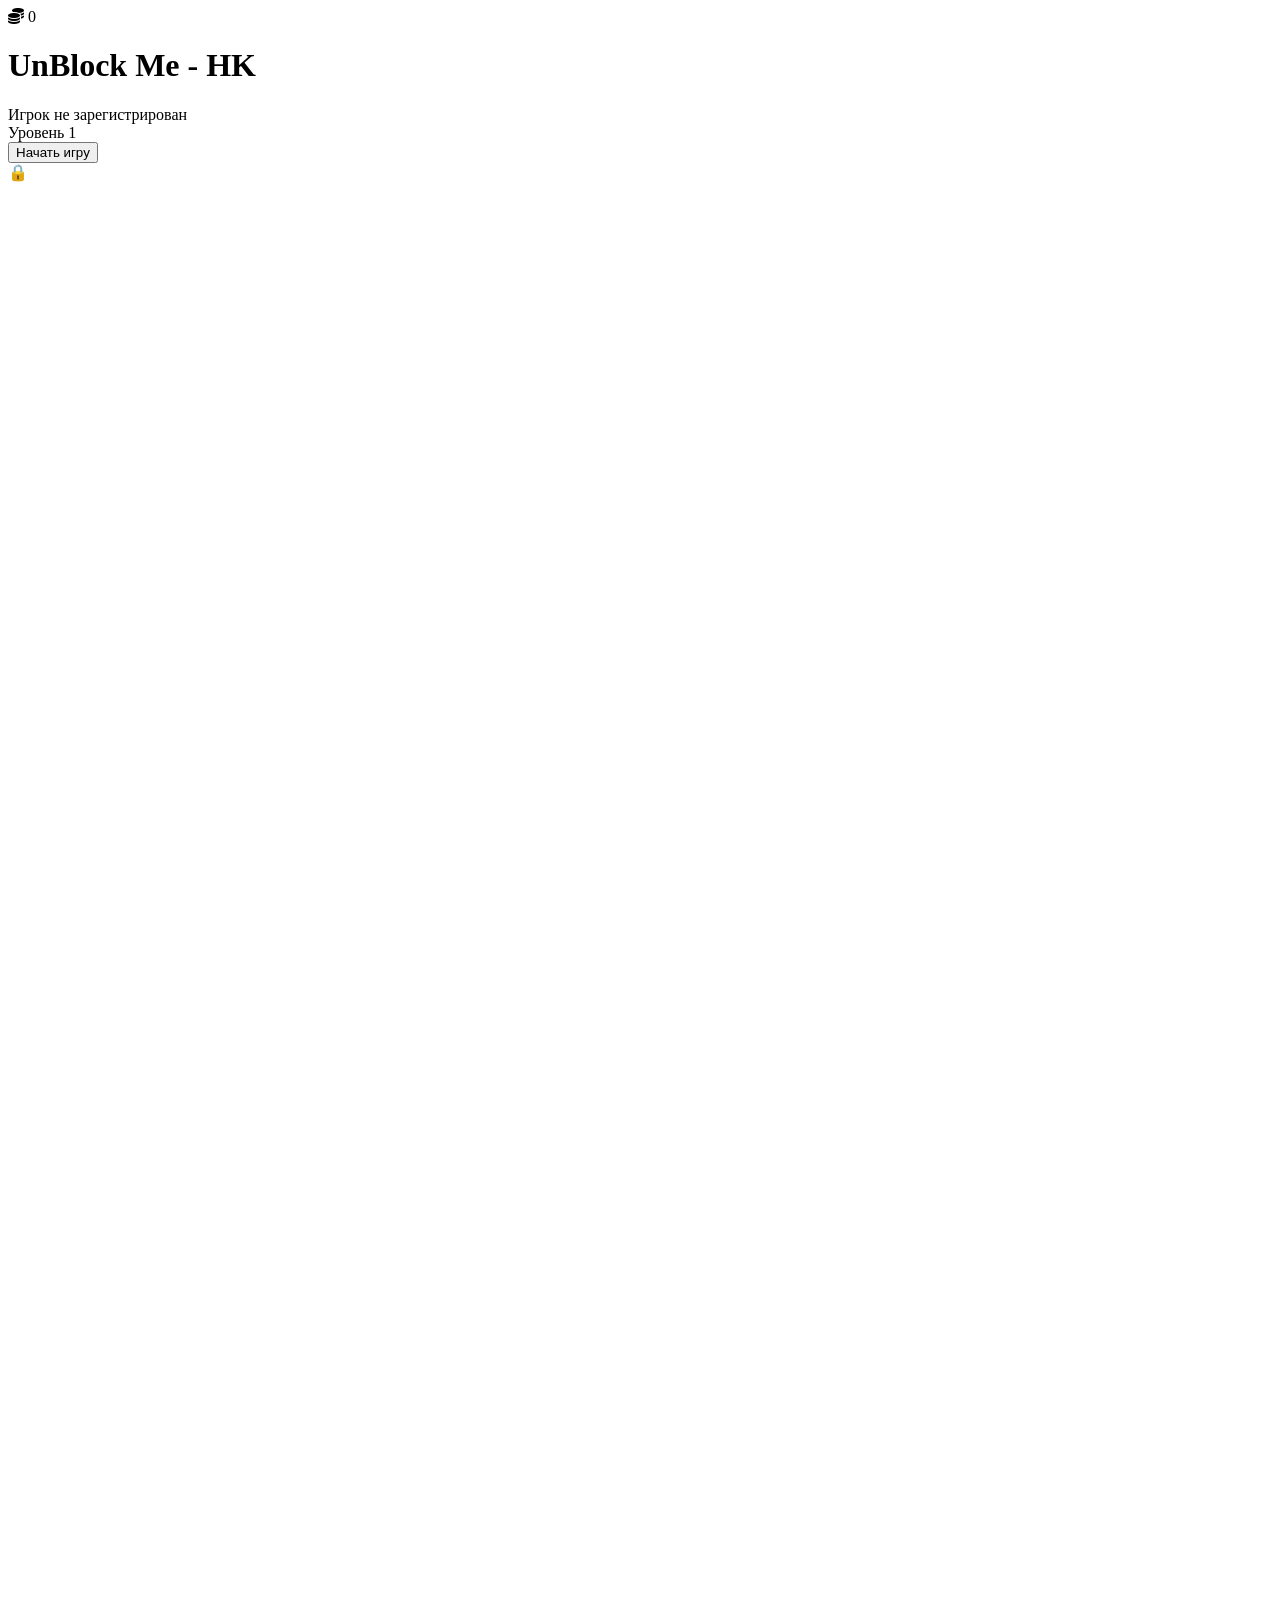
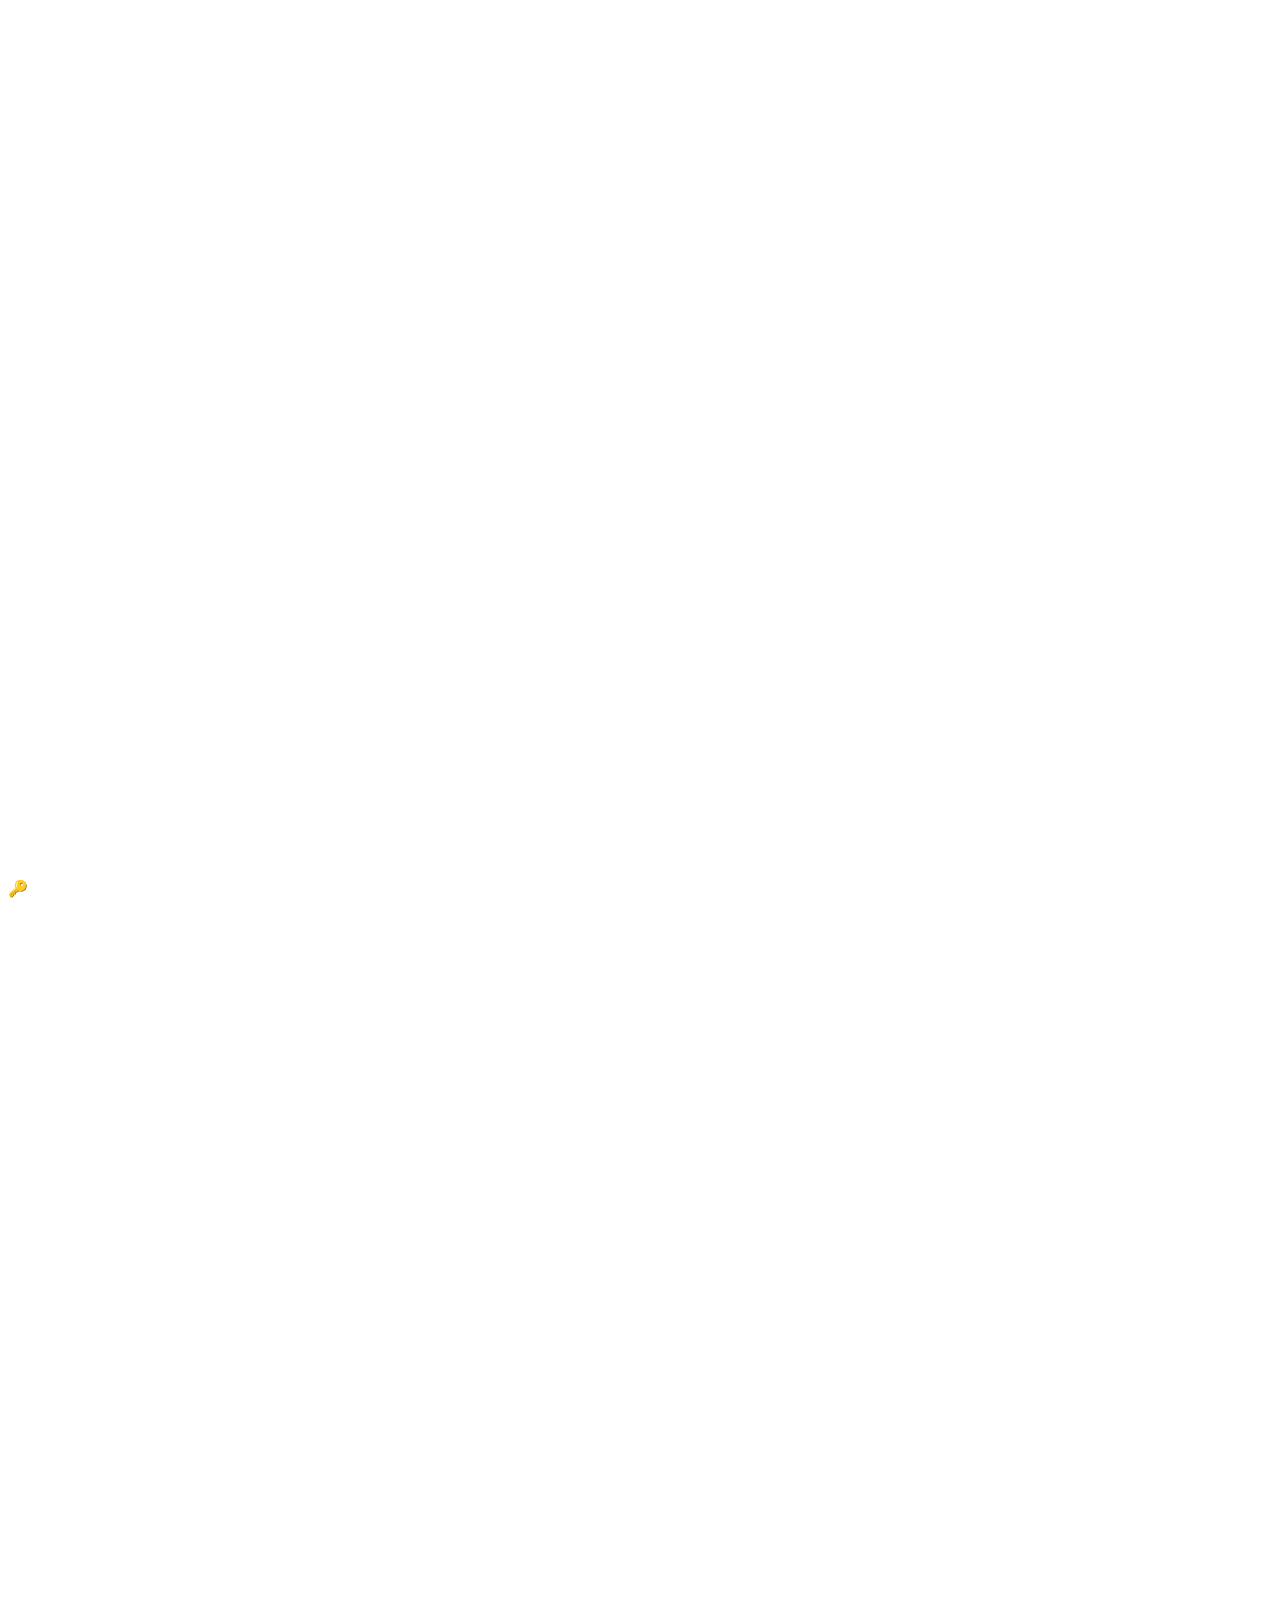
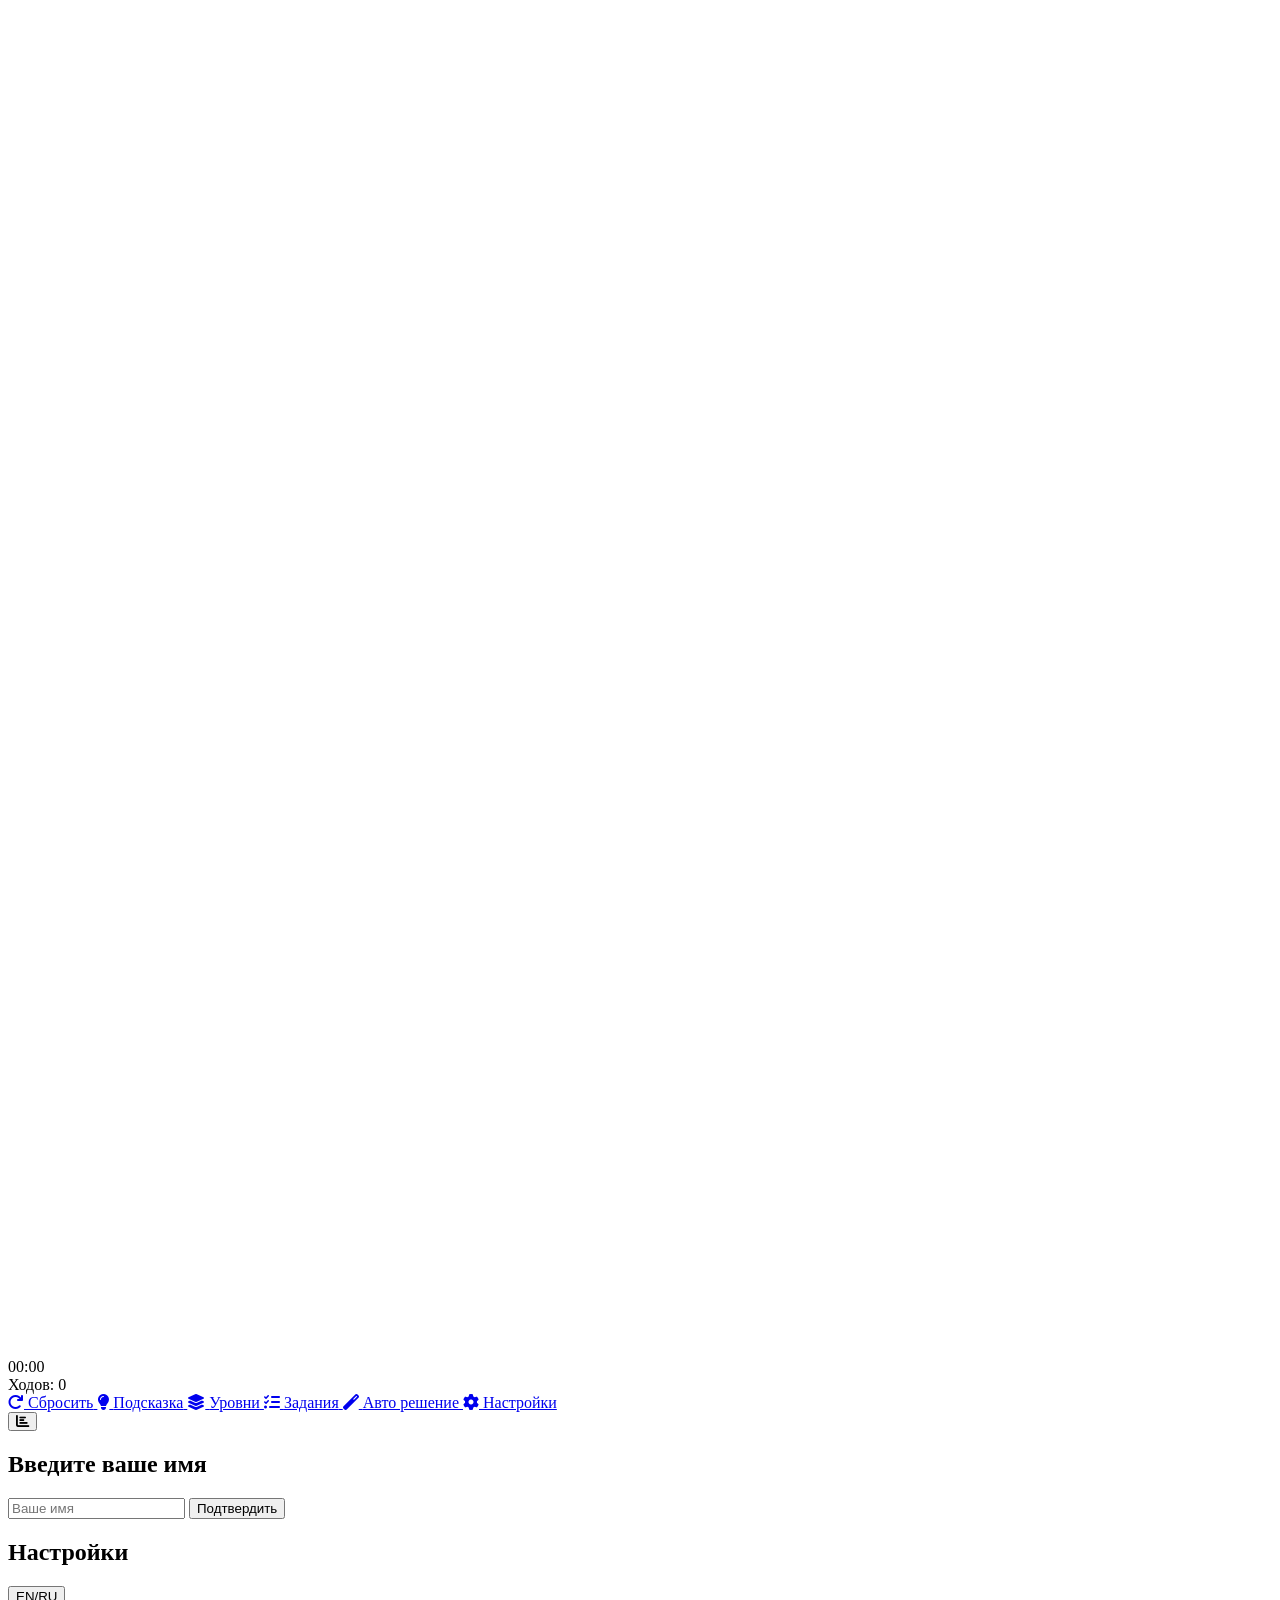
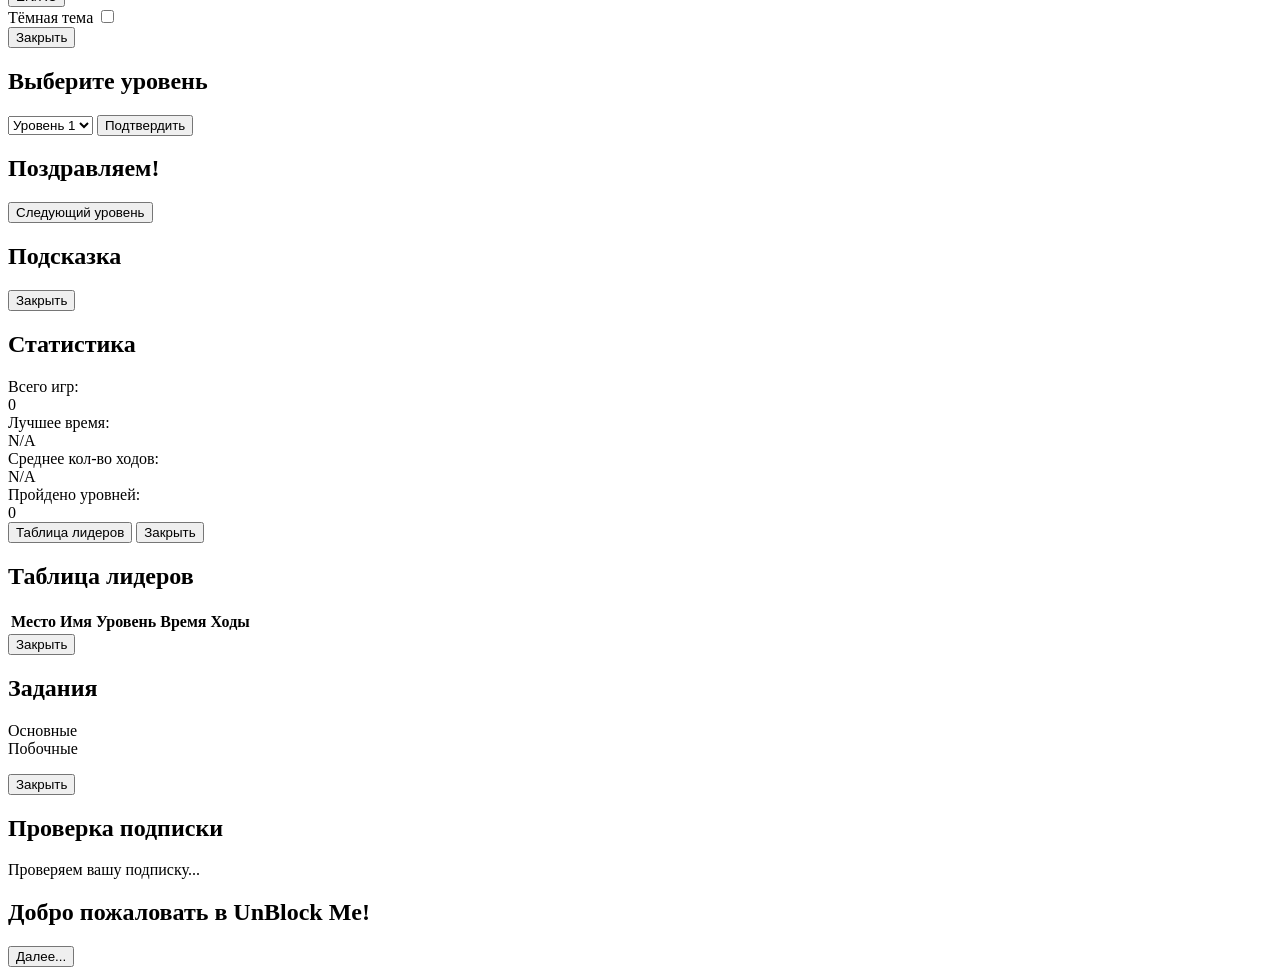
==== index.html @ da18155b "Update index.html" ====
<html><head>
<meta charset="utf-8">
<meta name="viewport" content="width=device-width, initial-scale=1.0">
<title>UnBlock Me - HK</title>
<link rel="icon" href="favicon.ico" type="image/x-icon">
<link rel="stylesheet" href="style.css">
<link rel="stylesheet" href="https://cdnjs.cloudflare.com/ajax/libs/font-awesome/6.1.1/css/all.min.css">
<link href="https://fonts.googleapis.com/css2?family=Roboto:wght@400;700&display=swap" rel="stylesheet">
</head>
<body>
<div id="coin-counter">
  <i class="fas fa-coins"></i>
  <span id="coin-count">0</span>
</div>
<div class="game-container">
  <h1 id="game-title">UnBlock Me - HK</h1>
  <div id="user-info">Загрузка информации о пользователе...</div>
  <div id="current-level">Уровень 1</div>
  <div id="game-board">
    <div id="exit-indicator">🔒</div>
    <div id="start-overlay">
      <button id="start-btn">Начать игру</button>
    </div>
  </div>
  <div id="timer">00:00</div>
  <div id="moves-counter">Ходов: 0</div>
</div>

<div id="mobile-menu">
  <a href="#" class="menu-button" id="reset-btn">
    <i class="fas fa-redo"></i>
    <span>Сбросить</span>
  </a>
  <a href="#" class="menu-button" id="hint-btn">
    <i class="fas fa-lightbulb"></i>
    <span>Подсказка</span>
  </a>
  <a href="#" class="menu-button" id="level-btn">
    <i class="fas fa-layer-group"></i>
    <span>Уровни</span>
  </a>
  <a href="#" class="menu-button" id="tasks-btn">
    <i class="fas fa-tasks"></i>
    <span>Задания</span>
  </a>
  <a href="#" class="hidden" id="auto-solve-btn">
    <i class="fas fa-magic"></i>
    <span>Авто решение</span>
  </a>
  <a href="#" class="menu-button" id="settings-btn">
    <i class="fas fa-cog"></i>
    <span>Настройки</span>
  </a>
</div>

<button id="stats-btn" title="Статистика">
  <i class="fas fa-chart-bar"></i>
</button>

<div id="username-modal" class="modal hidden">
  <div class="modal-content">
    <h2>Введите ваше имя</h2>
    <input type="text" id="username-input" placeholder="Ваше имя">
    <button id="submit-username">Подтвердить</button>
  </div>
</div>

<div id="settings-modal" class="modal hidden">
  <div class="modal-content">
    <h2 id="settings-title">Настройки</h2>
    <button id="language-toggle">EN/RU</button>
    <div id="theme-toggle">
      <span>Тёмная тема</span>
      <label id="theme-toggle-switch">
        <input type="checkbox" checked>
        <span class="slider"></span>
      </label>
    </div>
    <button id="close-settings">Закрыть</button>
  </div>
</div>

<div id="level-modal" class="modal hidden">
  <div class="modal-content">
    <h2>Выберите уровень</h2>
    <select id="level-select"></select>
    <button id="confirm-level">Подтвердить</button>
  </div>
</div>

<div id="win-modal" class="modal hidden">
  <div class="modal-content">
    <h2>Поздравляем!</h2>
    <p id="win-message"></p>
    <button id="next-level-btn">Следующий уровень</button>
  </div>
</div>

<div id="hint-modal" class="modal hidden">
  <div class="modal-content">
    <h2>Подсказка</h2>
    <p id="hint-text"></p>
    <button id="close-hint">Закрыть</button>
  </div>
</div>

<div id="stats-modal" class="modal hidden">
  <div class="modal-content">
    <h2>Статистика</h2>
    <div class="stats-grid">
      <div class="stats-item">
        <div class="stats-label">Всего игр:</div>
        <div class="stats-value" id="total-games">0</div>
      </div>
      <div class="stats-item">
        <div class="stats-label">Лучшее время:</div>
        <div class="stats-value" id="best-time">N/A</div>
      </div>
      <div class="stats-item">
        <div class="stats-label">Среднее кол-во ходов:</div>
        <div class="stats-value" id="avg-moves">N/A</div>
      </div>
      <div class="stats-item">
        <div class="stats-label">Пройдено уровней:</div>
        <div class="stats-value" id="levels-completed">0</div>
      </div>
    </div>
    <button id="show-leaderboard">Таблица лидеров</button>
    <button id="close-stats">Закрыть</button>
  </div>
</div>

<div id="leaderboard-modal" class="modal hidden">
  <div class="modal-content">
    <h2>Таблица лидеров</h2>
    <table class="leaderboard-table">
      <thead>
        <tr>
          <th>Место</th>
          <th>Имя</th>
          <th>Уровень</th>
          <th>Время</th>
          <th>Ходы</th>
        </tr>
      </thead>
      <tbody id="leaderboard-body">
        <!-- Leaderboard data will be inserted here -->
      </tbody>
    </table>
    <button id="close-leaderboard">Закрыть</button>
  </div>
</div>

<div id="tasks-modal" class="modal hidden">
  <div class="modal-content">
    <h2>Задания</h2>
    <div class="tab-container">
      <div class="tab active" data-tab="main">Основные</div>
      <div class="tab" data-tab="side">Побочные</div>
    </div>
    <div class="tab-content active" id="main-tasks">
      <ul class="task-list" id="main-task-list">
        <!-- Main tasks will be inserted here -->
      </ul>
    </div>
    <div class="tab-content" id="side-tasks">
      <ul class="task-list" id="side-task-list">
        <!-- Side tasks will be inserted here -->
      </ul>
    </div>
    <button id="close-tasks">Закрыть</button>
  </div>
</div>

<div id="subscription-modal" class="modal hidden">
  <div class="modal-content">
    <h2>Проверка подписки</h2>
    <p>Проверяем вашу подписку...</p>
  </div>
</div>

<div id="tutorial-modal" class="tutorial-modal hidden">
  <div class="tutorial-content">
    <h2>Добро пожаловать в UnBlock Me!</h2>
    <p id="tutorial-text"></p>
    <button id="tutorial-next">Далее...</button>
  </div>
</div>
<script src="script.js"></script>
</body>
</html>
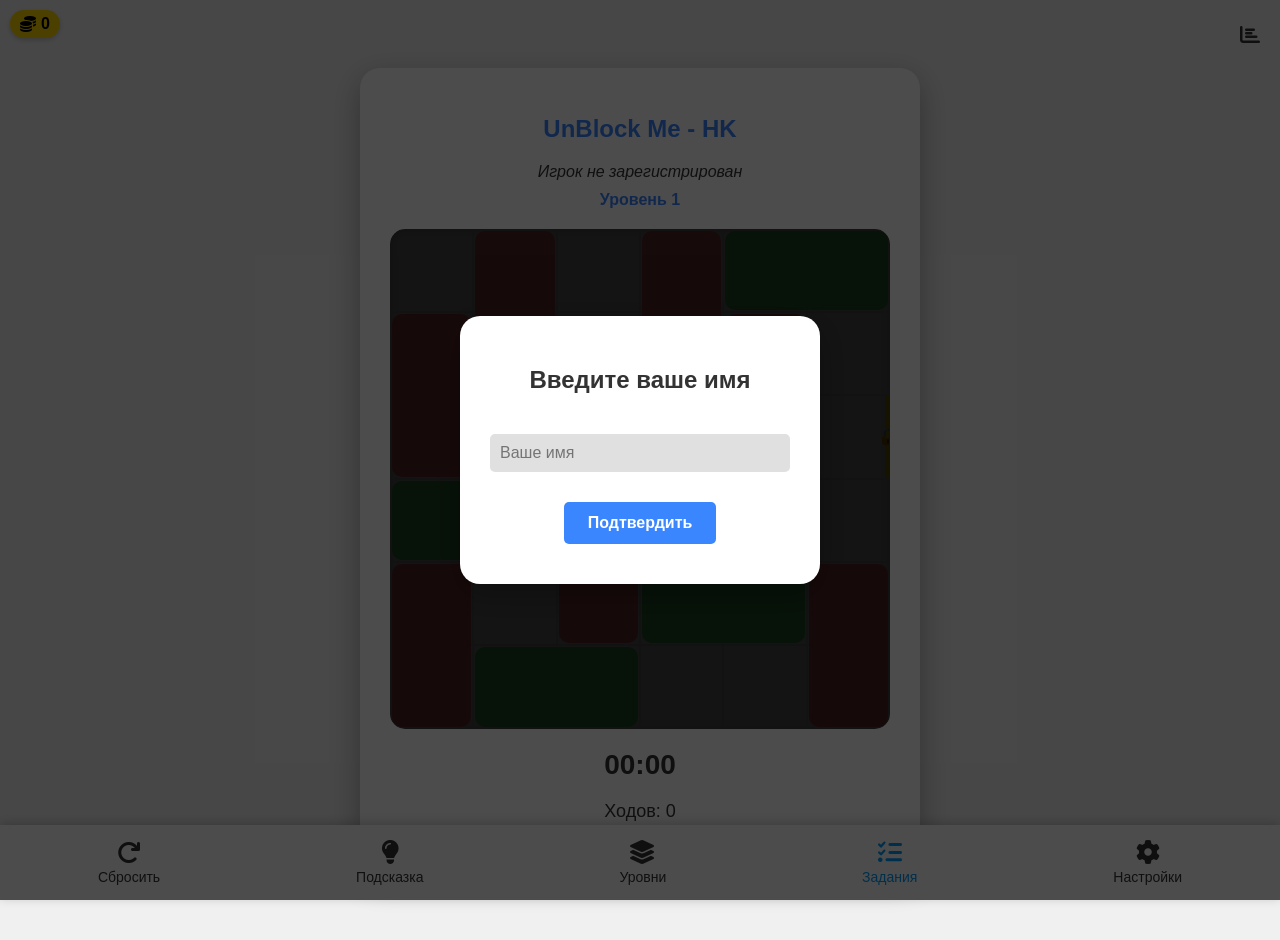
==== commit a284ae9c: "new" ====
--- a/index.html
+++ b/index.html
@@ -188,4 +188,4 @@
 </div>
 <script src="script.js"></script>
 </body>
-</html>
+</html>
--- a/style.css
+++ b/style.css
@@ -0,0 +1,556 @@
+:root {
+  --bg-color: #121212;
+  --text-color: #e0e0e0;
+  --block-red: #ff6b6b;
+  --block-green: #51cf66;
+  --block-yellow: #fcc419;
+  --button-bg: #3a86ff;
+  --button-hover: #4895ff;
+  --board-bg: #1e1e1e;
+  --cell-border: #2c2c2c;
+  --modal-bg: #1a1a1a;
+  --modal-overlay: rgba(0, 0, 0, 0.7);
+  --exit-color: #ffd700;
+  --tab-active: #3a86ff;
+  --tab-inactive: #2c2c2c;
+  --coin-color: #ffd700;
+}
+
+body {
+  font-family: 'Roboto', sans-serif;
+  background-color: var(--bg-color);
+  color: var(--text-color);
+  margin: 0;
+  padding: 20px;
+  transition: background-color 0.3s, color 0.3s;
+  display: flex;
+  justify-content: center;
+  align-items: center;
+  min-height: 100vh;
+}
+
+.game-container {
+  max-width: 500px;
+  width: 90%;
+  background-color: var(--modal-bg);
+  padding: 30px;
+  border-radius: 20px;
+  box-shadow: 0 10px 30px rgba(0,0,0,0.3);
+}
+
+#game-board {
+  width: 100%;
+  aspect-ratio: 1;
+  position: relative;
+  background-color: var(--board-bg);
+  border-radius: 15px;
+  overflow: hidden;
+  touch-action: none;
+  margin-bottom: 20px;
+  box-shadow: inset 0 0 10px rgba(0,0,0,0.2);
+}
+
+.cell {
+  position: absolute;
+  width: 16.666%;
+  height: 16.666%;
+  border: 1px solid var(--cell-border);
+  box-sizing: border-box;
+}
+
+.block {
+  position: absolute;
+  border-radius: 10px;
+  cursor: move;
+  transition: transform 0.3s, box-shadow 0.3s, left 0.2s, top 0.2s;
+  display: flex;
+  justify-content: center;
+  align-items: center;
+  font-size: 24px;
+  user-select: none;
+}
+
+.block:hover {
+  transform: scale(1.05);
+  box-shadow: 0 0 15px rgba(255, 255, 255, 0.2);
+}
+
+.block.r { background-color: var(--block-red); }
+.block.g { background-color: var(--block-green); }
+.block.k { 
+  background-color: var(--block-yellow);
+  animation: pulse 2s infinite;
+}
+
+@keyframes pulse {
+  0% { transform: scale(1); }
+  50% { transform: scale(1.05); }
+  100% { transform: scale(1); }
+}
+
+#exit-indicator {
+  position: absolute;
+  right: 0;
+  top: 33.333%;
+  width: 5px;
+  height: 16.666%;
+  background-color: var(--exit-color);
+  animation: blink 1s infinite;
+  display: flex;
+  justify-content: center;
+  align-items: center;
+}
+
+@keyframes blink {
+  0% { opacity: 0.5; }
+  50% { opacity: 1; }
+  100% { opacity: 0.5; }
+}
+
+#mobile-menu {
+  position: fixed;
+  bottom: 0;
+  left: 0;
+  width: 100%;
+  background-color: var(--modal-bg);
+  display: flex;
+  justify-content: space-around;
+  padding: 15px 0;
+  box-shadow: 0 -2px 10px rgba(0, 0, 0, 0.2);
+}
+
+.menu-button {
+  display: flex;
+  flex-direction: column;
+  align-items: center;
+  color: var(--text-color);
+  text-decoration: none;
+  font-size: 14px;
+  transition: transform 0.2s;
+}
+
+#tasks-btn {
+  display: flex;
+  flex-direction: column;
+  align-items: center;
+  color: #009fff;
+  text-decoration: none;
+  font-size: 14px;
+  transition: transform 0.2s;
+}
+
+.menu-button:hover {
+  transform: scale(1.1);
+}
+
+.menu-button i {
+  font-size: 24px;
+  margin-bottom: 5px;
+}
+
+#timer {
+  font-size: 28px;
+  font-weight: bold;
+  text-align: center;
+  margin: 20px 0;
+  transition: color 0.3s;
+}
+
+#timer.highlight {
+  color: var(--block-yellow);
+}
+
+#start-overlay {
+  position: absolute;
+  top: 0;
+  left: 0;
+  width: 100%;
+  height: 100%;
+  background-color: var(--modal-overlay);
+  display: flex;
+  justify-content: center;
+  align-items: center;
+  z-index: 10;
+  border-radius: 15px;
+}
+
+.hidden {
+  display: none !important;
+}
+
+h1 {
+  text-align: center;
+  margin-bottom: 20px;
+  font-size: 24px;
+  color: var(--button-bg);
+}
+
+#user-info {
+  text-align: center;
+  margin-bottom: 10px;
+  font-style: italic;
+}
+
+#current-level {
+  text-align: center;
+  margin-bottom: 20px;
+  font-weight: bold;
+  color: var(--button-bg);
+}
+
+.modal {
+  position: fixed;
+  top: 0;
+  left: 0;
+  width: 100%;
+  height: 100%;
+  background-color: var(--modal-overlay);
+  display: flex;
+  justify-content: center;
+  align-items: center;
+  z-index: 1000;
+}
+
+.modal-content {
+  background-color: var(--modal-bg);
+  padding: 30px;
+  border-radius: 20px;
+  text-align: center;
+  box-shadow: 0 10px 30px rgba(0,0,0,0.3);
+  max-width: 80%;
+  width: 300px;
+}
+
+.modal input, #level-select {
+  margin: 20px 0;
+  padding: 10px;
+  width: 100%;
+  border: none;
+  border-radius: 5px;
+  background-color: var(--board-bg);
+  color: var(--text-color);
+  font-size: 16px;
+}
+
+button {
+  background-color: var(--button-bg);
+  color: #ffffff;
+  border: none;
+  padding: 12px 24px;
+  border-radius: 5px;
+  cursor: pointer;
+  transition: background-color 0.3s, transform 0.2s;
+  font-weight: bold;
+  font-size: 16px;
+  margin: 10px 5px;
+}
+
+button:hover {
+  background-color: var(--button-hover);
+  transform: scale(1.05);
+}
+
+#theme-toggle {
+  display: flex;
+  align-items: center;
+  justify-content: space-between;
+  margin: 20px 0;
+}
+
+#theme-toggle-switch {
+  width: 60px;
+  height: 34px;
+  position: relative;
+  display: inline-block;
+}
+
+#theme-toggle-switch input {
+  opacity: 0;
+  width: 0;
+  height: 0;
+}
+
+.slider {
+  position: absolute;
+  cursor: pointer;
+  top: 0;
+  left: 0;
+  right: 0;
+  bottom: 0;
+  background-color: #ccc;
+  transition: .4s;
+  border-radius: 34px;
+}
+
+.slider:before {
+  position: absolute;
+  content: "";
+  height: 26px;
+  width: 26px;
+  left: 4px;
+  bottom: 4px;
+  background-color: white;
+  transition: .4s;
+  border-radius: 50%;
+}
+
+input:checked + .slider {
+  background-color: var(--button-bg);
+}
+
+input:checked + .slider:before {
+  transform: translateX(26px);
+}
+
+#burger-content > * {
+  margin: 15px 0;
+}
+
+#moves-counter {
+  font-size: 18px;
+  text-align: center;
+  margin-top: 10px;
+  margin-bottom: 20px;
+}
+
+.action-buttons {
+  display: flex;
+  justify-content: center;
+  flex-wrap: wrap;
+  gap: 10px;
+  margin-bottom: 20px;
+}
+
+.action-button {
+  display: flex;
+  align-items: center;
+  justify-content: center;
+  background-color: var(--button-bg);
+  color: #ffffff;
+  border: none;
+  padding: 10px 15px;
+  border-radius: 5px;
+  cursor: pointer;
+  transition: background-color 0.3s, transform 0.2s;
+  font-weight: bold;
+  font-size: 14px;
+}
+
+.action-button:hover {
+  background-color: var(--button-hover);
+  transform: scale(1.05);
+}
+
+.action-button i {
+  margin-right: 5px;
+}
+
+#stats-btn {
+  position: absolute;
+  top: 10px;
+  right: 10px;
+  background-color: transparent;
+  color: var(--text-color);
+  font-size: 20px;
+  padding: 5px;
+}
+
+#stats-btn:hover {
+  color: var(--button-bg);
+}
+
+.tab-container {
+  display: flex;
+  justify-content: space-around;
+  margin-bottom: 20px;
+}
+
+.tab {
+  padding: 10px 20px;
+  background-color: var(--tab-inactive);
+  color: #ffffff;
+  cursor: pointer;
+  border-radius: 5px 5px 0 0;
+  transition: background-color 0.3s;
+}
+
+.tab.active {
+  background-color: var(--tab-active);
+}
+
+.tab-content {
+  display: none;
+}
+
+.tab-content.active {
+  display: block;
+}
+
+.task-list {
+  list-style-type: none;
+  padding: 0;
+}
+
+.task-item {
+  display: flex;
+  align-items: center;
+  margin-bottom: 10px;
+}
+
+.task-status {
+  width: 20px;
+  height: 20px;
+  border-radius: 50%;
+  border: 2px solid var(--text-color);
+  margin-right: 10px;
+  display: flex;
+  justify-content: center;
+  align-items: center;
+}
+
+.task-status.completed::before {
+  content: '✓';
+  color: var(--block-green);
+}
+
+.task-status.incomplete::before {
+  content: '✗';
+  color: var(--block-red);
+}
+
+.task-link {
+  color: var(--button-bg);
+  text-decoration: none;
+  margin-left: 10px;
+}
+
+.task-link:hover {
+  text-decoration: underline;
+}
+
+#coin-counter {
+  position: fixed;
+  top: 10px;
+  left: 10px;
+  background-color: var(--coin-color);
+  color: #000;
+  padding: 5px 10px;
+  border-radius: 20px;
+  font-weight: bold;
+  display: flex;
+  align-items: center;
+  box-shadow: 0 2px 5px rgba(0,0,0,0.2);
+  transition: transform 0.3s;
+}
+
+#coin-counter:hover {
+  transform: scale(1.1);
+}
+
+#coin-counter i {
+  margin-right: 5px;
+}
+
+#tasks-modal .modal-content {
+  width: 80%;
+  max-width: 600px;
+  max-height: 80vh;
+  overflow-y: auto;
+}
+
+.task-reward {
+  margin-left: auto;
+  font-weight: bold;
+  color: #ff7800;
+}
+
+@keyframes coinAnimation {
+  0% { transform: scale(1) rotate(0deg); opacity: 1; }
+  50% { transform: scale(1.5) rotate(180deg); opacity: 0.7; }
+  100% { transform: scale(1) rotate(360deg); opacity: 1; }
+}
+
+.coin-animation {
+  position: fixed;
+  color: var(--coin-color);
+  font-size: 24px;
+  pointer-events: none;
+  animation: coinAnimation 1s ease-out;
+}
+
+.tutorial-modal {
+  position: fixed;
+  top: 0;
+  left: 0;
+  width: 100%;
+  height: 100%;
+  /* background-color: rgba(0, 0, 0, 0.8); */
+  display: flex;
+  justify-content: center;
+  align-items: center;
+  z-index: 2000;
+}
+
+.tutorial-content {
+  background-color: var(--modal-bg);
+  padding: 30px;
+  border-radius: 20px;
+  text-align: center;
+  box-shadow: 0 10px 30px rgba(0,0,0,0.3);
+  max-width: 80%;
+  width: 400px;
+}
+
+.tutorial-content h2 {
+  color: var(--button-bg);
+  margin-bottom: 20px;
+}
+
+.tutorial-content p {
+  margin-bottom: 20px;
+}
+
+.tutorial-highlight {
+  position: absolute;
+  border: 2px solid #3affd8;
+  border-radius: 5px;
+  animation: pulse 1s infinite alternate;
+}
+
+@keyframes pulse {
+  from { box-shadow: 0 0 0 0 rgba(58, 134, 255, 0.4); }
+  to { box-shadow: 0 0 0 10px rgba(58, 134, 255, 0); }
+}
+
+@media (max-width: 600px) {
+  .game-container {
+    padding: 20px;
+  }
+  
+  h1 {
+    font-size: 20px;
+  }
+  
+  #timer {
+    font-size: 24px;
+  }
+
+  .modal-content {
+    width: 90%;
+    padding: 20px;
+  }
+
+  .action-button {
+    font-size: 12px;
+    padding: 8px 12px;
+  }
+
+  #tasks-modal .modal-content {
+    width: 95%;
+  }
+
+  .tutorial-content {
+    width: 90%;
+    padding: 20px;
+  }
+}
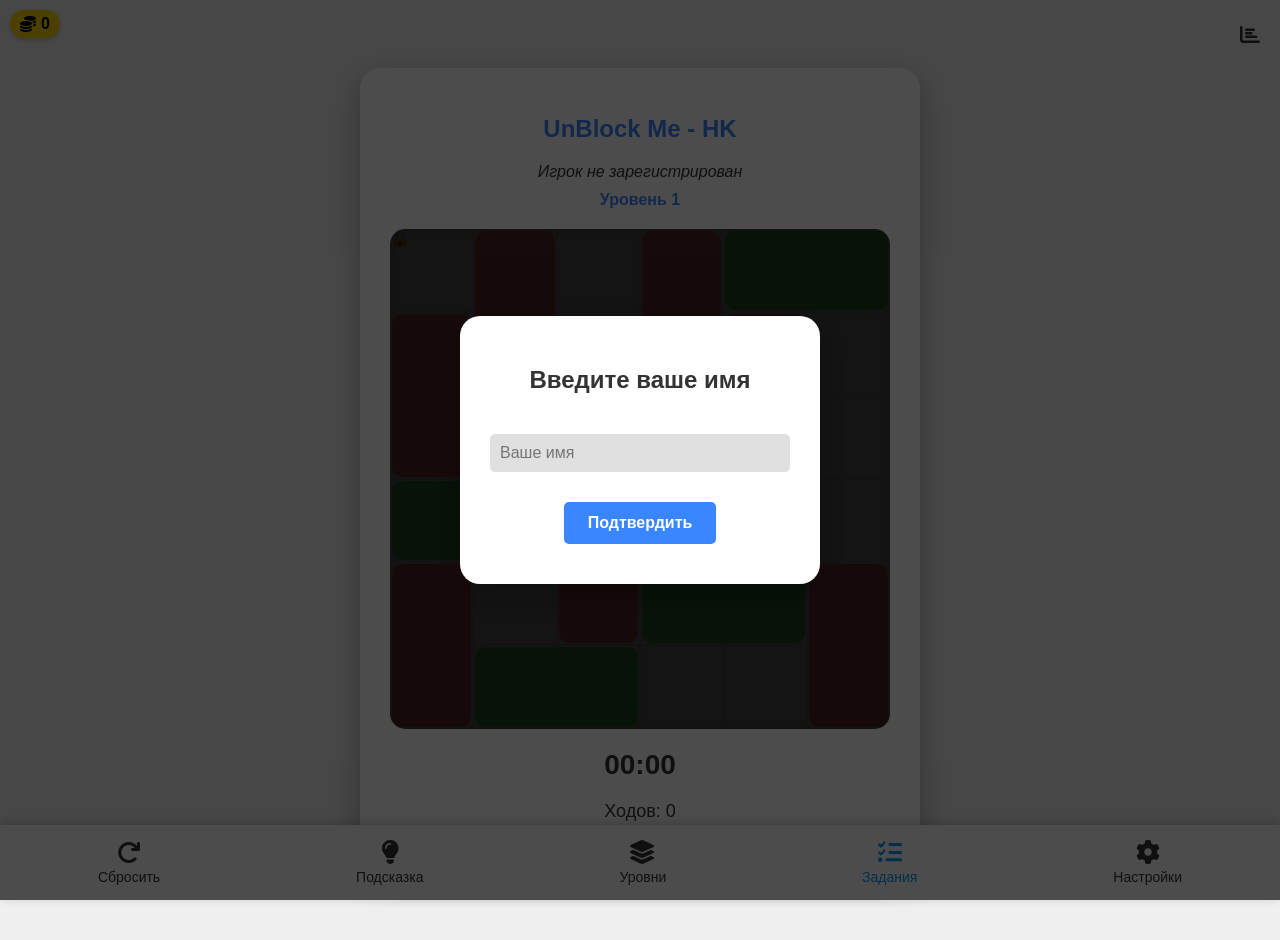
==== commit 92a791d8: "Update index.html" ====
--- a/index.html
+++ b/index.html
@@ -17,7 +17,7 @@
   <div id="user-info">Загрузка информации о пользователе...</div>
   <div id="current-level">Уровень 1</div>
   <div id="game-board">
-    <div id="exit-indicator">🔒</div>
+    <div id="exit-indicator"> </div>
     <div id="start-overlay">
       <button id="start-btn">Начать игру</button>
     </div>
@@ -188,4 +188,4 @@
 </div>
 <script src="script.js"></script>
 </body>
-</html>+</html>
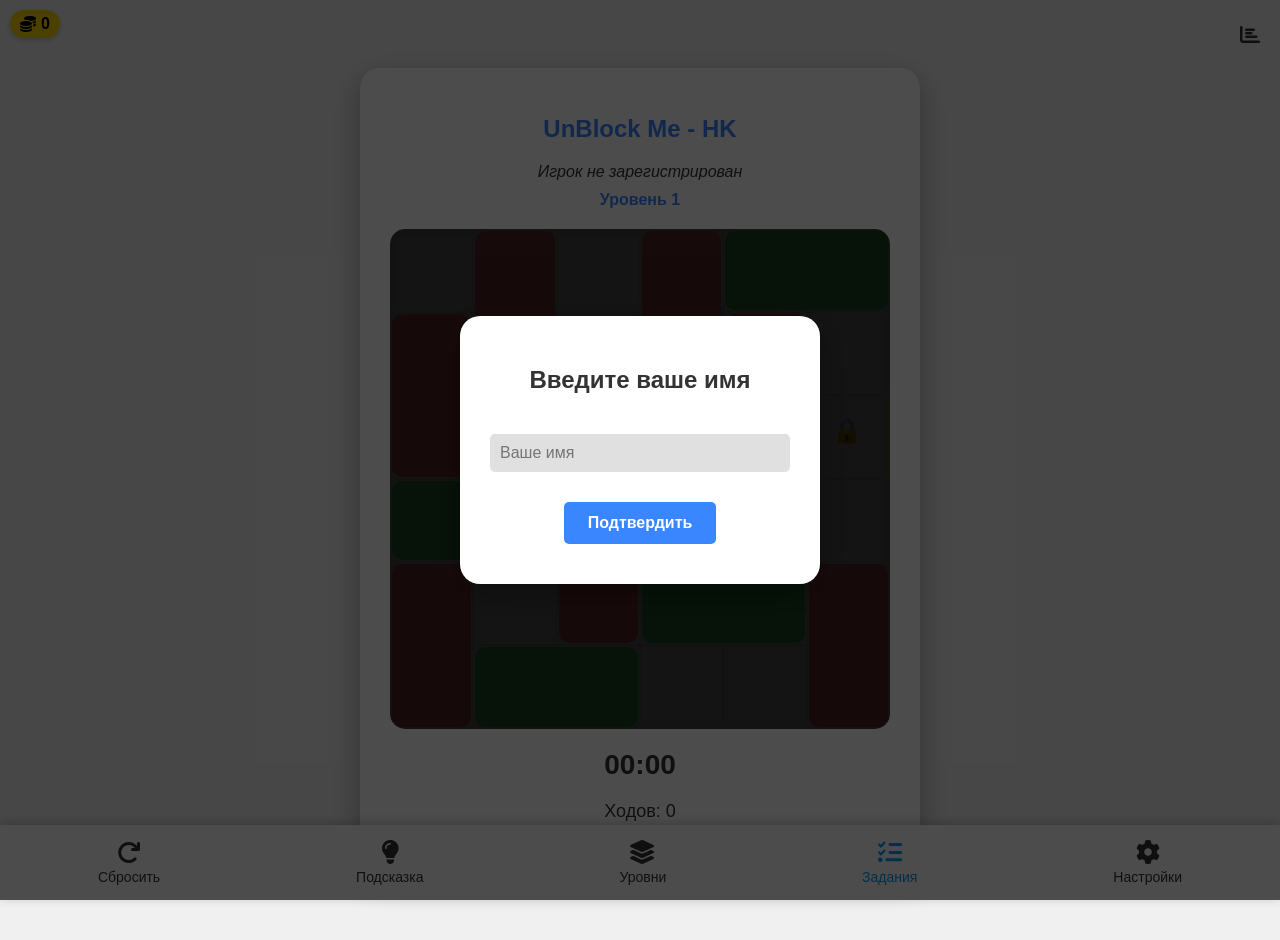
==== commit cf085948: "update" ====
--- a/index.html
+++ b/index.html
@@ -188,4 +188,4 @@
 </div>
 <script src="script.js"></script>
 </body>
-</html>
+</html>
--- a/style.css
+++ b/style.css
@@ -58,6 +58,43 @@
   box-sizing: border-box;
 }
 
+.exit-cell {
+    position: relative;
+}
+
+.exit-cell::after {
+    content: '';
+    position: absolute;
+    top: -5px;
+    right: -5px;
+    bottom: -5px;
+    width: 5px;
+    background-color: yellow;
+    animation: pulse 1s infinite;
+}
+
+@keyframes pulse {
+    0% {
+        opacity: 0;
+    }
+    50% {
+        opacity: 1;
+    }
+    100% {
+        opacity: 0;
+    }
+}
+
+.lock-icon {
+    position: absolute;
+    top: calc(50.5% - 50px);
+    left: calc(93.8% - 12px);
+    transform: translate(-50%, -50%);
+    font-size: 24px;
+    z-index: 1;
+    border-radius: 15px;
+    /* animation: pulse 1s infinite; */
+}
 .block {
   position: absolute;
   border-radius: 10px;
@@ -77,8 +114,8 @@
 
 .block.r { background-color: var(--block-red); }
 .block.g { background-color: var(--block-green); }
-.block.k { 
-  background-color: var(--block-yellow);
+.block.k {
+  background-color: #ffffff;
   animation: pulse 2s infinite;
 }
 
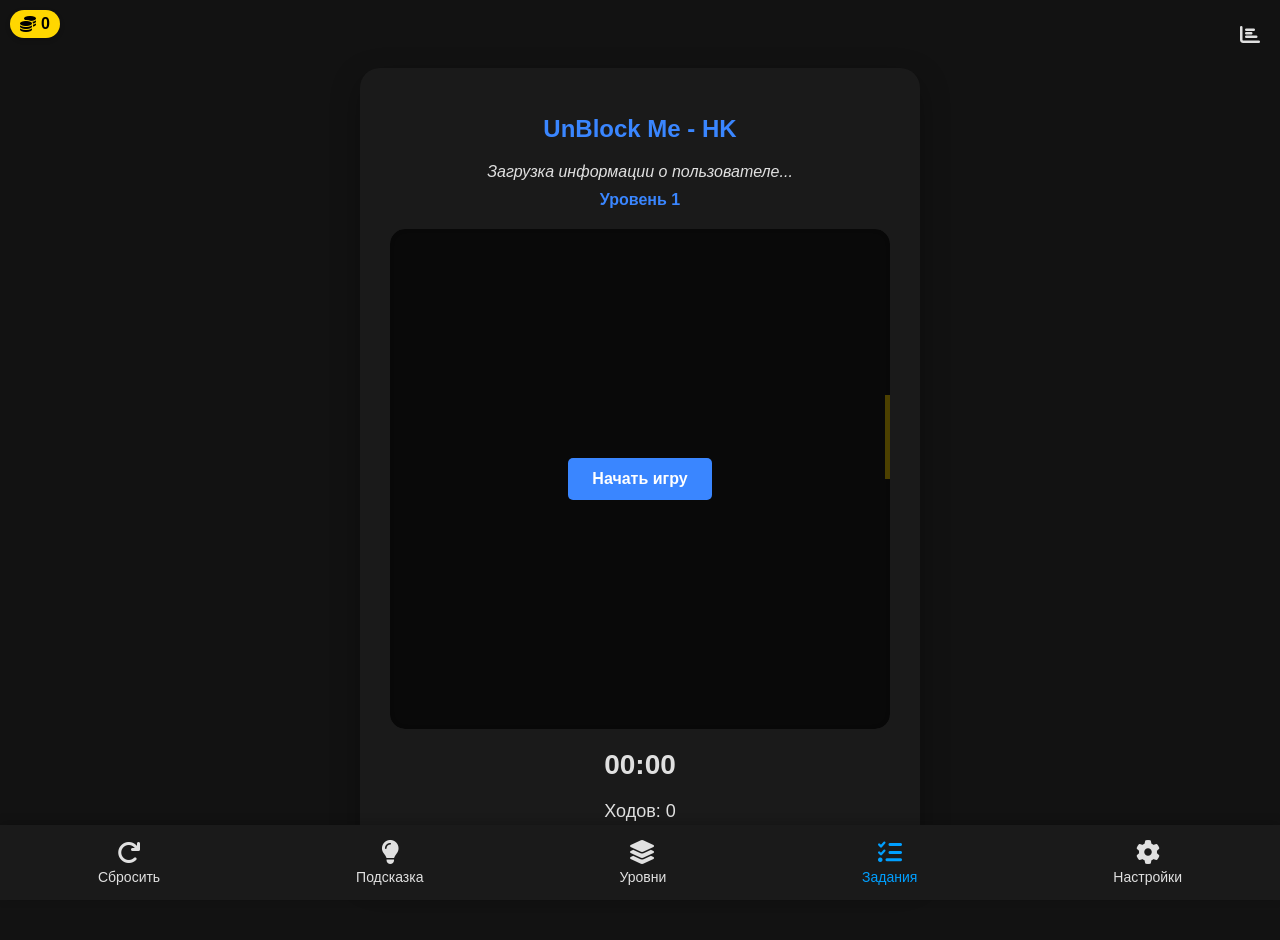
==== commit ebe33ea0: "Update index.html" ====
--- a/index.html
+++ b/index.html
@@ -3,7 +3,7 @@
 <meta name="viewport" content="width=device-width, initial-scale=1.0">
 <title>UnBlock Me - HK</title>
 <link rel="icon" href="favicon.ico" type="image/x-icon">
-<link rel="stylesheet" href="style.css">
+<link rel="stylesheet" href="styles.css">
 <link rel="stylesheet" href="https://cdnjs.cloudflare.com/ajax/libs/font-awesome/6.1.1/css/all.min.css">
 <link href="https://fonts.googleapis.com/css2?family=Roboto:wght@400;700&display=swap" rel="stylesheet">
 </head>
@@ -188,4 +188,4 @@
 </div>
 <script src="script.js"></script>
 </body>
-</html>+</html>
--- a/styles.css
+++ b/styles.css
@@ -0,0 +1,593 @@
+:root {
+  --bg-color: #121212;
+  --text-color: #e0e0e0;
+  --block-red: #ff6b6b;
+  --block-green: #51cf66;
+  --block-yellow: #fcc419;
+  --button-bg: #3a86ff;
+  --button-hover: #4895ff;
+  --board-bg: #1e1e1e;
+  --cell-border: #2c2c2c;
+  --modal-bg: #1a1a1a;
+  --modal-overlay: rgba(0, 0, 0, 0.7);
+  --exit-color: #ffd700;
+  --tab-active: #3a86ff;
+  --tab-inactive: #2c2c2c;
+  --coin-color: #ffd700;
+}
+
+body {
+  font-family: 'Roboto', sans-serif;
+  background-color: var(--bg-color);
+  color: var(--text-color);
+  margin: 0;
+  padding: 20px;
+  transition: background-color 0.3s, color 0.3s;
+  display: flex;
+  justify-content: center;
+  align-items: center;
+  min-height: 100vh;
+}
+
+.game-container {
+  max-width: 500px;
+  width: 90%;
+  background-color: var(--modal-bg);
+  padding: 30px;
+  border-radius: 20px;
+  box-shadow: 0 10px 30px rgba(0,0,0,0.3);
+}
+
+#game-board {
+  width: 100%;
+  aspect-ratio: 1;
+  position: relative;
+  background-color: var(--board-bg);
+  border-radius: 15px;
+  overflow: hidden;
+  touch-action: none;
+  margin-bottom: 20px;
+  box-shadow: inset 0 0 10px rgba(0,0,0,0.2);
+}
+
+.cell {
+  position: absolute;
+  width: 16.666%;
+  height: 16.666%;
+  border: 1px solid var(--cell-border);
+  box-sizing: border-box;
+}
+
+.exit-cell {
+    position: relative;
+}
+
+.exit-cell::after {
+    content: '';
+    position: absolute;
+    top: -5px;
+    right: -5px;
+    bottom: -5px;
+    width: 5px;
+    background-color: yellow;
+    animation: pulse 1s infinite;
+}
+
+@keyframes pulse {
+    0% {
+        opacity: 0;
+    }
+    50% {
+        opacity: 1;
+    }
+    100% {
+        opacity: 0;
+    }
+}
+
+.lock-icon {
+    position: absolute;
+    top: calc(50.5% - 50px);
+    left: calc(93.8% - 12px);
+    transform: translate(-50%, -50%);
+    font-size: 24px;
+    z-index: 1;
+    border-radius: 15px;
+    /* animation: pulse 1s infinite; */
+}
+.block {
+  position: absolute;
+  border-radius: 10px;
+  cursor: move;
+  transition: transform 0.3s, box-shadow 0.3s, left 0.2s, top 0.2s;
+  display: flex;
+  justify-content: center;
+  align-items: center;
+  font-size: 24px;
+  user-select: none;
+}
+
+.block:hover {
+  transform: scale(1.05);
+  box-shadow: 0 0 15px rgba(255, 255, 255, 0.2);
+}
+
+.block.r { background-color: var(--block-red); }
+.block.g { background-color: var(--block-green); }
+.block.k {
+  background-color: #ffffff;
+  animation: pulse 2s infinite;
+}
+
+@keyframes pulse {
+  0% { transform: scale(1); }
+  50% { transform: scale(1.05); }
+  100% { transform: scale(1); }
+}
+
+#exit-indicator {
+  position: absolute;
+  right: 0;
+  top: 33.333%;
+  width: 5px;
+  height: 16.666%;
+  background-color: var(--exit-color);
+  animation: blink 1s infinite;
+  display: flex;
+  justify-content: center;
+  align-items: center;
+}
+
+@keyframes blink {
+  0% { opacity: 0.5; }
+  50% { opacity: 1; }
+  100% { opacity: 0.5; }
+}
+
+#mobile-menu {
+  position: fixed;
+  bottom: 0;
+  left: 0;
+  width: 100%;
+  background-color: var(--modal-bg);
+  display: flex;
+  justify-content: space-around;
+  padding: 15px 0;
+  box-shadow: 0 -2px 10px rgba(0, 0, 0, 0.2);
+}
+
+.menu-button {
+  display: flex;
+  flex-direction: column;
+  align-items: center;
+  color: var(--text-color);
+  text-decoration: none;
+  font-size: 14px;
+  transition: transform 0.2s;
+}
+
+#tasks-btn {
+  display: flex;
+  flex-direction: column;
+  align-items: center;
+  color: #009fff;
+  text-decoration: none;
+  font-size: 14px;
+  transition: transform 0.2s;
+}
+
+.menu-button:hover {
+  transform: scale(1.1);
+}
+
+.menu-button i {
+  font-size: 24px;
+  margin-bottom: 5px;
+}
+
+#timer {
+  font-size: 28px;
+  font-weight: bold;
+  text-align: center;
+  margin: 20px 0;
+  transition: color 0.3s;
+}
+
+#timer.highlight {
+  color: var(--block-yellow);
+}
+
+#start-overlay {
+  position: absolute;
+  top: 0;
+  left: 0;
+  width: 100%;
+  height: 100%;
+  background-color: var(--modal-overlay);
+  display: flex;
+  justify-content: center;
+  align-items: center;
+  z-index: 10;
+  border-radius: 15px;
+}
+
+.hidden {
+  display: none !important;
+}
+
+h1 {
+  text-align: center;
+  margin-bottom: 20px;
+  font-size: 24px;
+  color: var(--button-bg);
+}
+
+#user-info {
+  text-align: center;
+  margin-bottom: 10px;
+  font-style: italic;
+}
+
+#current-level {
+  text-align: center;
+  margin-bottom: 20px;
+  font-weight: bold;
+  color: var(--button-bg);
+}
+
+.modal {
+  position: fixed;
+  top: 0;
+  left: 0;
+  width: 100%;
+  height: 100%;
+  background-color: var(--modal-overlay);
+  display: flex;
+  justify-content: center;
+  align-items: center;
+  z-index: 1000;
+}
+
+.modal-content {
+  background-color: var(--modal-bg);
+  padding: 30px;
+  border-radius: 20px;
+  text-align: center;
+  box-shadow: 0 10px 30px rgba(0,0,0,0.3);
+  max-width: 80%;
+  width: 300px;
+}
+
+.modal input, #level-select {
+  margin: 20px 0;
+  padding: 10px;
+  width: 100%;
+  border: none;
+  border-radius: 5px;
+  background-color: var(--board-bg);
+  color: var(--text-color);
+  font-size: 16px;
+}
+
+button {
+  background-color: var(--button-bg);
+  color: #ffffff;
+  border: none;
+  padding: 12px 24px;
+  border-radius: 5px;
+  cursor: pointer;
+  transition: background-color 0.3s, transform 0.2s;
+  font-weight: bold;
+  font-size: 16px;
+  margin: 10px 5px;
+}
+
+button:hover {
+  background-color: var(--button-hover);
+  transform: scale(1.05);
+}
+
+#theme-toggle {
+  display: flex;
+  align-items: center;
+  justify-content: space-between;
+  margin: 20px 0;
+}
+
+#theme-toggle-switch {
+  width: 60px;
+  height: 34px;
+  position: relative;
+  display: inline-block;
+}
+
+#theme-toggle-switch input {
+  opacity: 0;
+  width: 0;
+  height: 0;
+}
+
+.slider {
+  position: absolute;
+  cursor: pointer;
+  top: 0;
+  left: 0;
+  right: 0;
+  bottom: 0;
+  background-color: #ccc;
+  transition: .4s;
+  border-radius: 34px;
+}
+
+.slider:before {
+  position: absolute;
+  content: "";
+  height: 26px;
+  width: 26px;
+  left: 4px;
+  bottom: 4px;
+  background-color: white;
+  transition: .4s;
+  border-radius: 50%;
+}
+
+input:checked + .slider {
+  background-color: var(--button-bg);
+}
+
+input:checked + .slider:before {
+  transform: translateX(26px);
+}
+
+#burger-content > * {
+  margin: 15px 0;
+}
+
+#moves-counter {
+  font-size: 18px;
+  text-align: center;
+  margin-top: 10px;
+  margin-bottom: 20px;
+}
+
+.action-buttons {
+  display: flex;
+  justify-content: center;
+  flex-wrap: wrap;
+  gap: 10px;
+  margin-bottom: 20px;
+}
+
+.action-button {
+  display: flex;
+  align-items: center;
+  justify-content: center;
+  background-color: var(--button-bg);
+  color: #ffffff;
+  border: none;
+  padding: 10px 15px;
+  border-radius: 5px;
+  cursor: pointer;
+  transition: background-color 0.3s, transform 0.2s;
+  font-weight: bold;
+  font-size: 14px;
+}
+
+.action-button:hover {
+  background-color: var(--button-hover);
+  transform: scale(1.05);
+}
+
+.action-button i {
+  margin-right: 5px;
+}
+
+#stats-btn {
+  position: absolute;
+  top: 10px;
+  right: 10px;
+  background-color: transparent;
+  color: var(--text-color);
+  font-size: 20px;
+  padding: 5px;
+}
+
+#stats-btn:hover {
+  color: var(--button-bg);
+}
+
+.tab-container {
+  display: flex;
+  justify-content: space-around;
+  margin-bottom: 20px;
+}
+
+.tab {
+  padding: 10px 20px;
+  background-color: var(--tab-inactive);
+  color: #ffffff;
+  cursor: pointer;
+  border-radius: 5px 5px 0 0;
+  transition: background-color 0.3s;
+}
+
+.tab.active {
+  background-color: var(--tab-active);
+}
+
+.tab-content {
+  display: none;
+}
+
+.tab-content.active {
+  display: block;
+}
+
+.task-list {
+  list-style-type: none;
+  padding: 0;
+}
+
+.task-item {
+  display: flex;
+  align-items: center;
+  margin-bottom: 10px;
+}
+
+.task-status {
+  width: 20px;
+  height: 20px;
+  border-radius: 50%;
+  border: 2px solid var(--text-color);
+  margin-right: 10px;
+  display: flex;
+  justify-content: center;
+  align-items: center;
+}
+
+.task-status.completed::before {
+  content: '✓';
+  color: var(--block-green);
+}
+
+.task-status.incomplete::before {
+  content: '✗';
+  color: var(--block-red);
+}
+
+.task-link {
+  color: var(--button-bg);
+  text-decoration: none;
+  margin-left: 10px;
+}
+
+.task-link:hover {
+  text-decoration: underline;
+}
+
+#coin-counter {
+  position: fixed;
+  top: 10px;
+  left: 10px;
+  background-color: var(--coin-color);
+  color: #000;
+  padding: 5px 10px;
+  border-radius: 20px;
+  font-weight: bold;
+  display: flex;
+  align-items: center;
+  box-shadow: 0 2px 5px rgba(0,0,0,0.2);
+  transition: transform 0.3s;
+}
+
+#coin-counter:hover {
+  transform: scale(1.1);
+}
+
+#coin-counter i {
+  margin-right: 5px;
+}
+
+#tasks-modal .modal-content {
+  width: 80%;
+  max-width: 600px;
+  max-height: 80vh;
+  overflow-y: auto;
+}
+
+.task-reward {
+  margin-left: auto;
+  font-weight: bold;
+  color: #ff7800;
+}
+
+@keyframes coinAnimation {
+  0% { transform: scale(1) rotate(0deg); opacity: 1; }
+  50% { transform: scale(1.5) rotate(180deg); opacity: 0.7; }
+  100% { transform: scale(1) rotate(360deg); opacity: 1; }
+}
+
+.coin-animation {
+  position: fixed;
+  color: var(--coin-color);
+  font-size: 24px;
+  pointer-events: none;
+  animation: coinAnimation 1s ease-out;
+}
+
+.tutorial-modal {
+  position: fixed;
+  top: 0;
+  left: 0;
+  width: 100%;
+  height: 100%;
+  /* background-color: rgba(0, 0, 0, 0.8); */
+  display: flex;
+  justify-content: center;
+  align-items: center;
+  z-index: 2000;
+}
+
+.tutorial-content {
+  background-color: var(--modal-bg);
+  padding: 30px;
+  border-radius: 20px;
+  text-align: center;
+  box-shadow: 0 10px 30px rgba(0,0,0,0.3);
+  max-width: 80%;
+  width: 400px;
+}
+
+.tutorial-content h2 {
+  color: var(--button-bg);
+  margin-bottom: 20px;
+}
+
+.tutorial-content p {
+  margin-bottom: 20px;
+}
+
+.tutorial-highlight {
+  position: absolute;
+  border: 2px solid #3affd8;
+  border-radius: 5px;
+  animation: pulse 1s infinite alternate;
+}
+
+@keyframes pulse {
+  from { box-shadow: 0 0 0 0 rgba(58, 134, 255, 0.4); }
+  to { box-shadow: 0 0 0 10px rgba(58, 134, 255, 0); }
+}
+
+@media (max-width: 600px) {
+  .game-container {
+    padding: 20px;
+  }
+  
+  h1 {
+    font-size: 20px;
+  }
+  
+  #timer {
+    font-size: 24px;
+  }
+
+  .modal-content {
+    width: 90%;
+    padding: 20px;
+  }
+
+  .action-button {
+    font-size: 12px;
+    padding: 8px 12px;
+  }
+
+  #tasks-modal .modal-content {
+    width: 95%;
+  }
+
+  .tutorial-content {
+    width: 90%;
+    padding: 20px;
+  }
+}
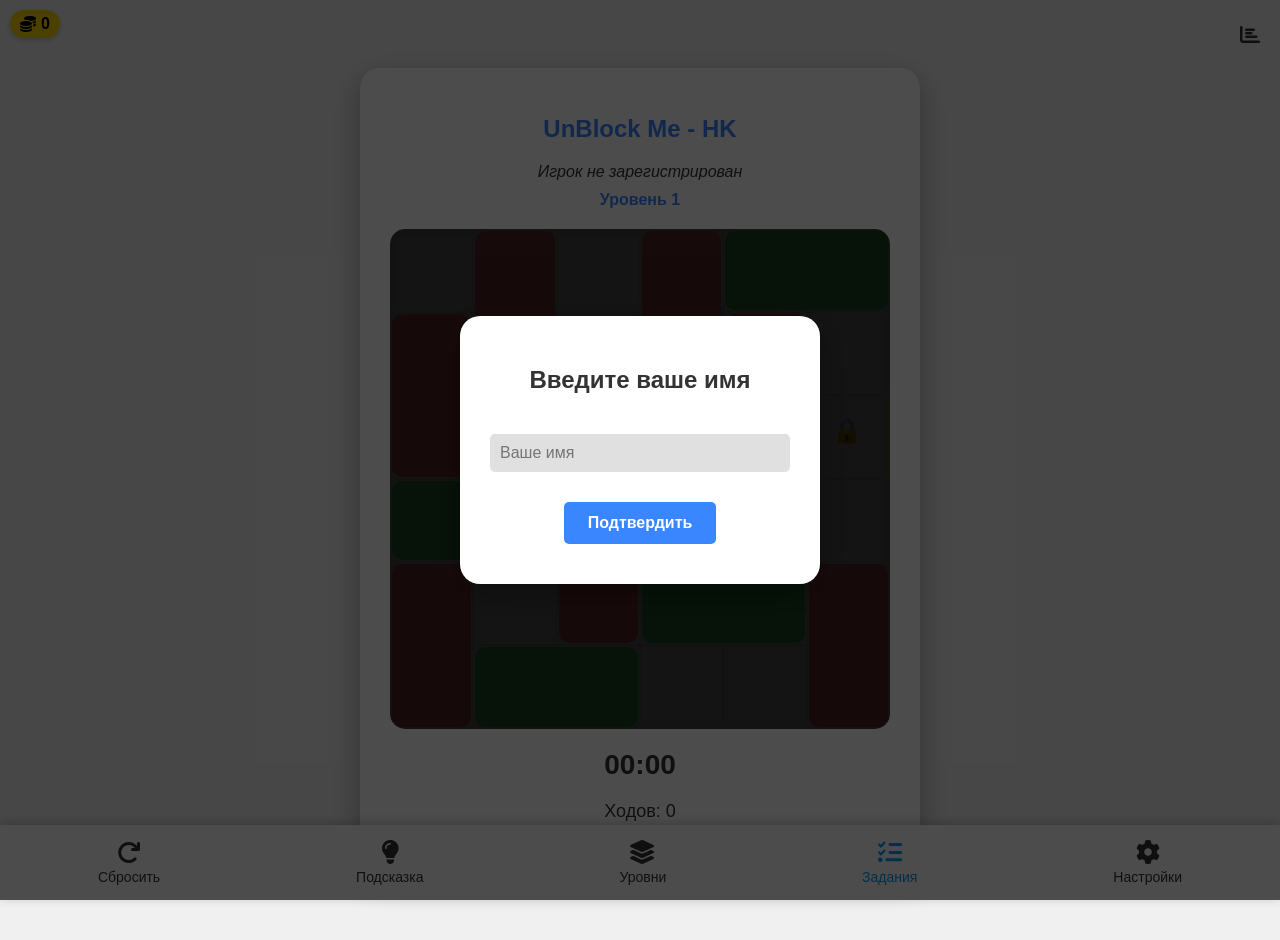
==== commit a2d80318: "Update index.html" ====
--- a/index.html
+++ b/index.html
@@ -3,7 +3,7 @@
 <meta name="viewport" content="width=device-width, initial-scale=1.0">
 <title>UnBlock Me - HK</title>
 <link rel="icon" href="favicon.ico" type="image/x-icon">
-<link rel="stylesheet" href="styles.css">
+<link rel="stylesheet" href="style.css">
 <link rel="stylesheet" href="https://cdnjs.cloudflare.com/ajax/libs/font-awesome/6.1.1/css/all.min.css">
 <link href="https://fonts.googleapis.com/css2?family=Roboto:wght@400;700&display=swap" rel="stylesheet">
 </head>
--- a/style.css
+++ b/style.css
@@ -0,0 +1,593 @@
+:root {
+  --bg-color: #121212;
+  --text-color: #e0e0e0;
+  --block-red: #ff6b6b;
+  --block-green: #51cf66;
+  --block-yellow: #fcc419;
+  --button-bg: #3a86ff;
+  --button-hover: #4895ff;
+  --board-bg: #1e1e1e;
+  --cell-border: #2c2c2c;
+  --modal-bg: #1a1a1a;
+  --modal-overlay: rgba(0, 0, 0, 0.7);
+  --exit-color: #ffd700;
+  --tab-active: #3a86ff;
+  --tab-inactive: #2c2c2c;
+  --coin-color: #ffd700;
+}
+
+body {
+  font-family: 'Roboto', sans-serif;
+  background-color: var(--bg-color);
+  color: var(--text-color);
+  margin: 0;
+  padding: 20px;
+  transition: background-color 0.3s, color 0.3s;
+  display: flex;
+  justify-content: center;
+  align-items: center;
+  min-height: 100vh;
+}
+
+.game-container {
+  max-width: 500px;
+  width: 90%;
+  background-color: var(--modal-bg);
+  padding: 30px;
+  border-radius: 20px;
+  box-shadow: 0 10px 30px rgba(0,0,0,0.3);
+}
+
+#game-board {
+  width: 100%;
+  aspect-ratio: 1;
+  position: relative;
+  background-color: var(--board-bg);
+  border-radius: 15px;
+  overflow: hidden;
+  touch-action: none;
+  margin-bottom: 20px;
+  box-shadow: inset 0 0 10px rgba(0,0,0,0.2);
+}
+
+.cell {
+  position: absolute;
+  width: 16.666%;
+  height: 16.666%;
+  border: 1px solid var(--cell-border);
+  box-sizing: border-box;
+}
+
+.exit-cell {
+    position: relative;
+}
+
+.exit-cell::after {
+    content: '';
+    position: absolute;
+    top: -5px;
+    right: -5px;
+    bottom: -5px;
+    width: 5px;
+    background-color: yellow;
+    animation: pulse 1s infinite;
+}
+
+@keyframes pulse {
+    0% {
+        opacity: 0;
+    }
+    50% {
+        opacity: 1;
+    }
+    100% {
+        opacity: 0;
+    }
+}
+
+.lock-icon {
+    position: absolute;
+    top: calc(50.5% - 50px);
+    left: calc(93.8% - 12px);
+    transform: translate(-50%, -50%);
+    font-size: 24px;
+    z-index: 1;
+    border-radius: 15px;
+    /* animation: pulse 1s infinite; */
+}
+.block {
+  position: absolute;
+  border-radius: 10px;
+  cursor: move;
+  transition: transform 0.3s, box-shadow 0.3s, left 0.2s, top 0.2s;
+  display: flex;
+  justify-content: center;
+  align-items: center;
+  font-size: 24px;
+  user-select: none;
+}
+
+.block:hover {
+  transform: scale(1.05);
+  box-shadow: 0 0 15px rgba(255, 255, 255, 0.2);
+}
+
+.block.r { background-color: var(--block-red); }
+.block.g { background-color: var(--block-green); }
+.block.k {
+  background-color: #ffffff;
+  animation: pulse 2s infinite;
+}
+
+@keyframes pulse {
+  0% { transform: scale(1); }
+  50% { transform: scale(1.05); }
+  100% { transform: scale(1); }
+}
+
+#exit-indicator {
+  position: absolute;
+  right: 0;
+  top: 33.333%;
+  width: 5px;
+  height: 16.666%;
+  background-color: var(--exit-color);
+  animation: blink 1s infinite;
+  display: flex;
+  justify-content: center;
+  align-items: center;
+}
+
+@keyframes blink {
+  0% { opacity: 0.5; }
+  50% { opacity: 1; }
+  100% { opacity: 0.5; }
+}
+
+#mobile-menu {
+  position: fixed;
+  bottom: 0;
+  left: 0;
+  width: 100%;
+  background-color: var(--modal-bg);
+  display: flex;
+  justify-content: space-around;
+  padding: 15px 0;
+  box-shadow: 0 -2px 10px rgba(0, 0, 0, 0.2);
+}
+
+.menu-button {
+  display: flex;
+  flex-direction: column;
+  align-items: center;
+  color: var(--text-color);
+  text-decoration: none;
+  font-size: 14px;
+  transition: transform 0.2s;
+}
+
+#tasks-btn {
+  display: flex;
+  flex-direction: column;
+  align-items: center;
+  color: #009fff;
+  text-decoration: none;
+  font-size: 14px;
+  transition: transform 0.2s;
+}
+
+.menu-button:hover {
+  transform: scale(1.1);
+}
+
+.menu-button i {
+  font-size: 24px;
+  margin-bottom: 5px;
+}
+
+#timer {
+  font-size: 28px;
+  font-weight: bold;
+  text-align: center;
+  margin: 20px 0;
+  transition: color 0.3s;
+}
+
+#timer.highlight {
+  color: var(--block-yellow);
+}
+
+#start-overlay {
+  position: absolute;
+  top: 0;
+  left: 0;
+  width: 100%;
+  height: 100%;
+  background-color: var(--modal-overlay);
+  display: flex;
+  justify-content: center;
+  align-items: center;
+  z-index: 10;
+  border-radius: 15px;
+}
+
+.hidden {
+  display: none !important;
+}
+
+h1 {
+  text-align: center;
+  margin-bottom: 20px;
+  font-size: 24px;
+  color: var(--button-bg);
+}
+
+#user-info {
+  text-align: center;
+  margin-bottom: 10px;
+  font-style: italic;
+}
+
+#current-level {
+  text-align: center;
+  margin-bottom: 20px;
+  font-weight: bold;
+  color: var(--button-bg);
+}
+
+.modal {
+  position: fixed;
+  top: 0;
+  left: 0;
+  width: 100%;
+  height: 100%;
+  background-color: var(--modal-overlay);
+  display: flex;
+  justify-content: center;
+  align-items: center;
+  z-index: 1000;
+}
+
+.modal-content {
+  background-color: var(--modal-bg);
+  padding: 30px;
+  border-radius: 20px;
+  text-align: center;
+  box-shadow: 0 10px 30px rgba(0,0,0,0.3);
+  max-width: 80%;
+  width: 300px;
+}
+
+.modal input, #level-select {
+  margin: 20px 0;
+  padding: 10px;
+  width: 100%;
+  border: none;
+  border-radius: 5px;
+  background-color: var(--board-bg);
+  color: var(--text-color);
+  font-size: 16px;
+}
+
+button {
+  background-color: var(--button-bg);
+  color: #ffffff;
+  border: none;
+  padding: 12px 24px;
+  border-radius: 5px;
+  cursor: pointer;
+  transition: background-color 0.3s, transform 0.2s;
+  font-weight: bold;
+  font-size: 16px;
+  margin: 10px 5px;
+}
+
+button:hover {
+  background-color: var(--button-hover);
+  transform: scale(1.05);
+}
+
+#theme-toggle {
+  display: flex;
+  align-items: center;
+  justify-content: space-between;
+  margin: 20px 0;
+}
+
+#theme-toggle-switch {
+  width: 60px;
+  height: 34px;
+  position: relative;
+  display: inline-block;
+}
+
+#theme-toggle-switch input {
+  opacity: 0;
+  width: 0;
+  height: 0;
+}
+
+.slider {
+  position: absolute;
+  cursor: pointer;
+  top: 0;
+  left: 0;
+  right: 0;
+  bottom: 0;
+  background-color: #ccc;
+  transition: .4s;
+  border-radius: 34px;
+}
+
+.slider:before {
+  position: absolute;
+  content: "";
+  height: 26px;
+  width: 26px;
+  left: 4px;
+  bottom: 4px;
+  background-color: white;
+  transition: .4s;
+  border-radius: 50%;
+}
+
+input:checked + .slider {
+  background-color: var(--button-bg);
+}
+
+input:checked + .slider:before {
+  transform: translateX(26px);
+}
+
+#burger-content > * {
+  margin: 15px 0;
+}
+
+#moves-counter {
+  font-size: 18px;
+  text-align: center;
+  margin-top: 10px;
+  margin-bottom: 20px;
+}
+
+.action-buttons {
+  display: flex;
+  justify-content: center;
+  flex-wrap: wrap;
+  gap: 10px;
+  margin-bottom: 20px;
+}
+
+.action-button {
+  display: flex;
+  align-items: center;
+  justify-content: center;
+  background-color: var(--button-bg);
+  color: #ffffff;
+  border: none;
+  padding: 10px 15px;
+  border-radius: 5px;
+  cursor: pointer;
+  transition: background-color 0.3s, transform 0.2s;
+  font-weight: bold;
+  font-size: 14px;
+}
+
+.action-button:hover {
+  background-color: var(--button-hover);
+  transform: scale(1.05);
+}
+
+.action-button i {
+  margin-right: 5px;
+}
+
+#stats-btn {
+  position: absolute;
+  top: 10px;
+  right: 10px;
+  background-color: transparent;
+  color: var(--text-color);
+  font-size: 20px;
+  padding: 5px;
+}
+
+#stats-btn:hover {
+  color: var(--button-bg);
+}
+
+.tab-container {
+  display: flex;
+  justify-content: space-around;
+  margin-bottom: 20px;
+}
+
+.tab {
+  padding: 10px 20px;
+  background-color: var(--tab-inactive);
+  color: #ffffff;
+  cursor: pointer;
+  border-radius: 5px 5px 0 0;
+  transition: background-color 0.3s;
+}
+
+.tab.active {
+  background-color: var(--tab-active);
+}
+
+.tab-content {
+  display: none;
+}
+
+.tab-content.active {
+  display: block;
+}
+
+.task-list {
+  list-style-type: none;
+  padding: 0;
+}
+
+.task-item {
+  display: flex;
+  align-items: center;
+  margin-bottom: 10px;
+}
+
+.task-status {
+  width: 20px;
+  height: 20px;
+  border-radius: 50%;
+  border: 2px solid var(--text-color);
+  margin-right: 10px;
+  display: flex;
+  justify-content: center;
+  align-items: center;
+}
+
+.task-status.completed::before {
+  content: '✓';
+  color: var(--block-green);
+}
+
+.task-status.incomplete::before {
+  content: '✗';
+  color: var(--block-red);
+}
+
+.task-link {
+  color: var(--button-bg);
+  text-decoration: none;
+  margin-left: 10px;
+}
+
+.task-link:hover {
+  text-decoration: underline;
+}
+
+#coin-counter {
+  position: fixed;
+  top: 10px;
+  left: 10px;
+  background-color: var(--coin-color);
+  color: #000;
+  padding: 5px 10px;
+  border-radius: 20px;
+  font-weight: bold;
+  display: flex;
+  align-items: center;
+  box-shadow: 0 2px 5px rgba(0,0,0,0.2);
+  transition: transform 0.3s;
+}
+
+#coin-counter:hover {
+  transform: scale(1.1);
+}
+
+#coin-counter i {
+  margin-right: 5px;
+}
+
+#tasks-modal .modal-content {
+  width: 80%;
+  max-width: 600px;
+  max-height: 80vh;
+  overflow-y: auto;
+}
+
+.task-reward {
+  margin-left: auto;
+  font-weight: bold;
+  color: #ff7800;
+}
+
+@keyframes coinAnimation {
+  0% { transform: scale(1) rotate(0deg); opacity: 1; }
+  50% { transform: scale(1.5) rotate(180deg); opacity: 0.7; }
+  100% { transform: scale(1) rotate(360deg); opacity: 1; }
+}
+
+.coin-animation {
+  position: fixed;
+  color: var(--coin-color);
+  font-size: 24px;
+  pointer-events: none;
+  animation: coinAnimation 1s ease-out;
+}
+
+.tutorial-modal {
+  position: fixed;
+  top: 0;
+  left: 0;
+  width: 100%;
+  height: 100%;
+  /* background-color: rgba(0, 0, 0, 0.8); */
+  display: flex;
+  justify-content: center;
+  align-items: center;
+  z-index: 2000;
+}
+
+.tutorial-content {
+  background-color: var(--modal-bg);
+  padding: 30px;
+  border-radius: 20px;
+  text-align: center;
+  box-shadow: 0 10px 30px rgba(0,0,0,0.3);
+  max-width: 80%;
+  width: 400px;
+}
+
+.tutorial-content h2 {
+  color: var(--button-bg);
+  margin-bottom: 20px;
+}
+
+.tutorial-content p {
+  margin-bottom: 20px;
+}
+
+.tutorial-highlight {
+  position: absolute;
+  border: 2px solid #3affd8;
+  border-radius: 5px;
+  animation: pulse 1s infinite alternate;
+}
+
+@keyframes pulse {
+  from { box-shadow: 0 0 0 0 rgba(58, 134, 255, 0.4); }
+  to { box-shadow: 0 0 0 10px rgba(58, 134, 255, 0); }
+}
+
+@media (max-width: 600px) {
+  .game-container {
+    padding: 20px;
+  }
+  
+  h1 {
+    font-size: 20px;
+  }
+  
+  #timer {
+    font-size: 24px;
+  }
+
+  .modal-content {
+    width: 90%;
+    padding: 20px;
+  }
+
+  .action-button {
+    font-size: 12px;
+    padding: 8px 12px;
+  }
+
+  #tasks-modal .modal-content {
+    width: 95%;
+  }
+
+  .tutorial-content {
+    width: 90%;
+    padding: 20px;
+  }
+}
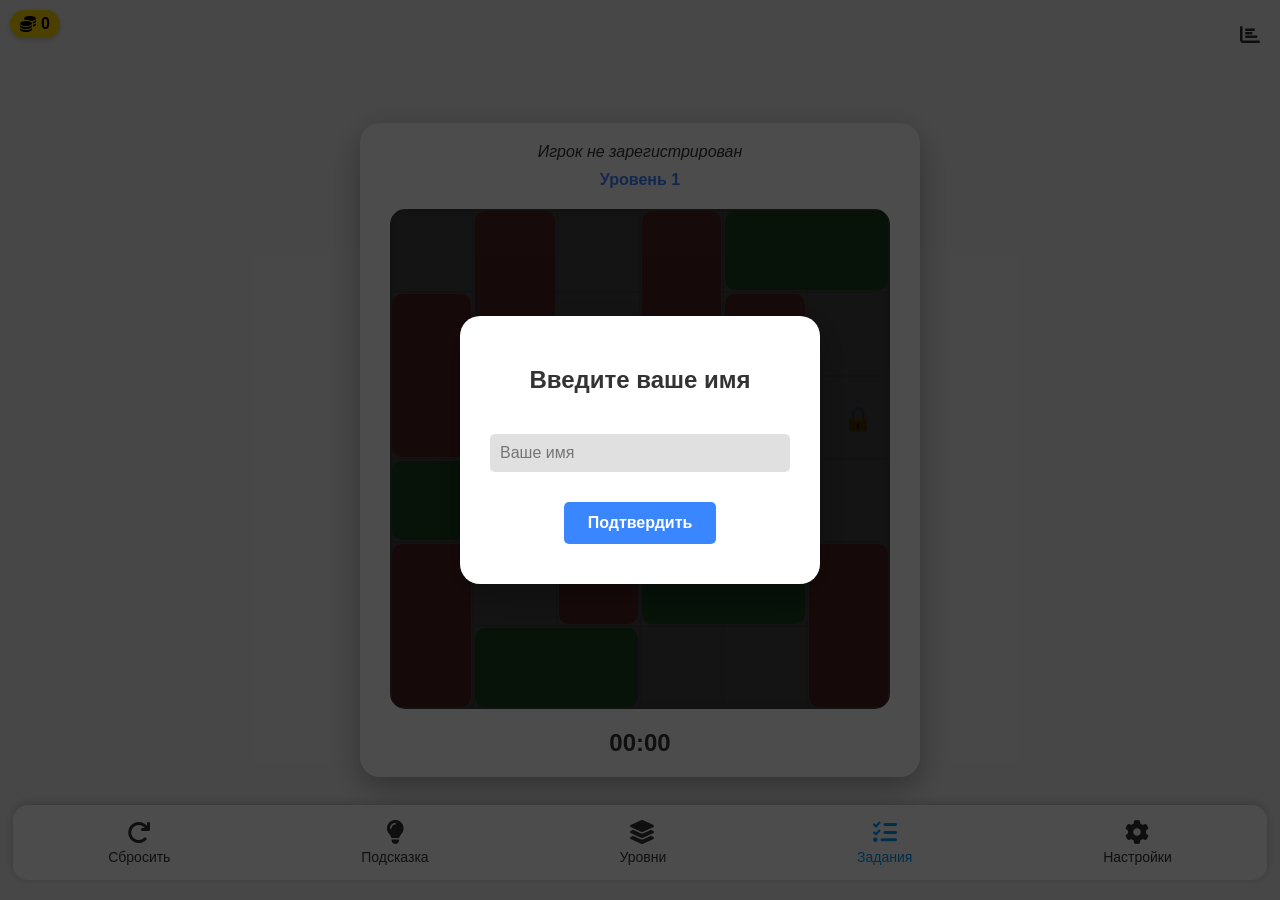
==== commit 8faaa4e6: "Update index.html" ====
--- a/index.html
+++ b/index.html
@@ -13,7 +13,7 @@
   <span id="coin-count">0</span>
 </div>
 <div class="game-container">
-  <h1 id="game-title">UnBlock Me - HK</h1>
+  <h1 id="game-title" class="hidden">UnBlock Me - HK</h1>
   <div id="user-info">Загрузка информации о пользователе...</div>
   <div id="current-level">Уровень 1</div>
   <div id="game-board">
@@ -23,7 +23,7 @@
     </div>
   </div>
   <div id="timer">00:00</div>
-  <div id="moves-counter">Ходов: 0</div>
+  <div id="moves-counter" class="hidden">Ходов: 0</div>
 </div>
 
 <div id="mobile-menu">
--- a/style.css
+++ b/style.css
@@ -21,19 +21,23 @@
   background-color: var(--bg-color);
   color: var(--text-color);
   margin: 0;
-  padding: 20px;
+  /* padding: 20px; */
   transition: background-color 0.3s, color 0.3s;
   display: flex;
   justify-content: center;
   align-items: center;
-  min-height: 100vh;
+  min-height: 80vh;
 }
 
 .game-container {
   max-width: 500px;
   width: 90%;
   background-color: var(--modal-bg);
-  padding: 30px;
+  /* padding: 30px; */
+  padding-top: 20px;
+  padding-right: 30px;
+  padding-bottom: 20px;
+  padding-left: 30px;
   border-radius: 20px;
   box-shadow: 0 10px 30px rgba(0,0,0,0.3);
 }
@@ -87,14 +91,15 @@
 
 .lock-icon {
     position: absolute;
-    top: calc(50.5% - 50px);
-    left: calc(93.8% - 12px);
+    top: calc(52% - 50px);
+    left: calc(96% - 12px);
     transform: translate(-50%, -50%);
     font-size: 24px;
     z-index: 1;
     border-radius: 15px;
     /* animation: pulse 1s infinite; */
 }
+
 .block {
   position: absolute;
   border-radius: 10px;
@@ -146,13 +151,18 @@
 
 #mobile-menu {
   position: fixed;
-  bottom: 0;
-  left: 0;
-  width: 100%;
+  bottom: 20px;
+  left: 1%;
+  width: 98%;
   background-color: var(--modal-bg);
+  border-radius: 15px;
   display: flex;
   justify-content: space-around;
-  padding: 15px 0;
+  /* padding: 15px 0; */
+  padding-top: 15px;
+  padding-right: 0px;
+  padding-bottom: 15px;
+  padding-left: 0px;
   box-shadow: 0 -2px 10px rgba(0, 0, 0, 0.2);
 }
 
@@ -186,10 +196,10 @@
 }
 
 #timer {
-  font-size: 28px;
+  font-size: 24px;
   font-weight: bold;
   text-align: center;
-  margin: 20px 0;
+  /* margin: 20px 0; */
   transition: color 0.3s;
 }
 
@@ -219,7 +229,7 @@
   text-align: center;
   margin-bottom: 20px;
   font-size: 24px;
-  color: var(--button-bg);
+  color: #ff8400;
 }
 
 #user-info {
@@ -344,7 +354,7 @@
 }
 
 #moves-counter {
-  font-size: 18px;
+  font-size: 14px;
   text-align: center;
   margin-top: 10px;
   margin-bottom: 20px;
@@ -590,4 +600,4 @@
     width: 90%;
     padding: 20px;
   }
-}+}
